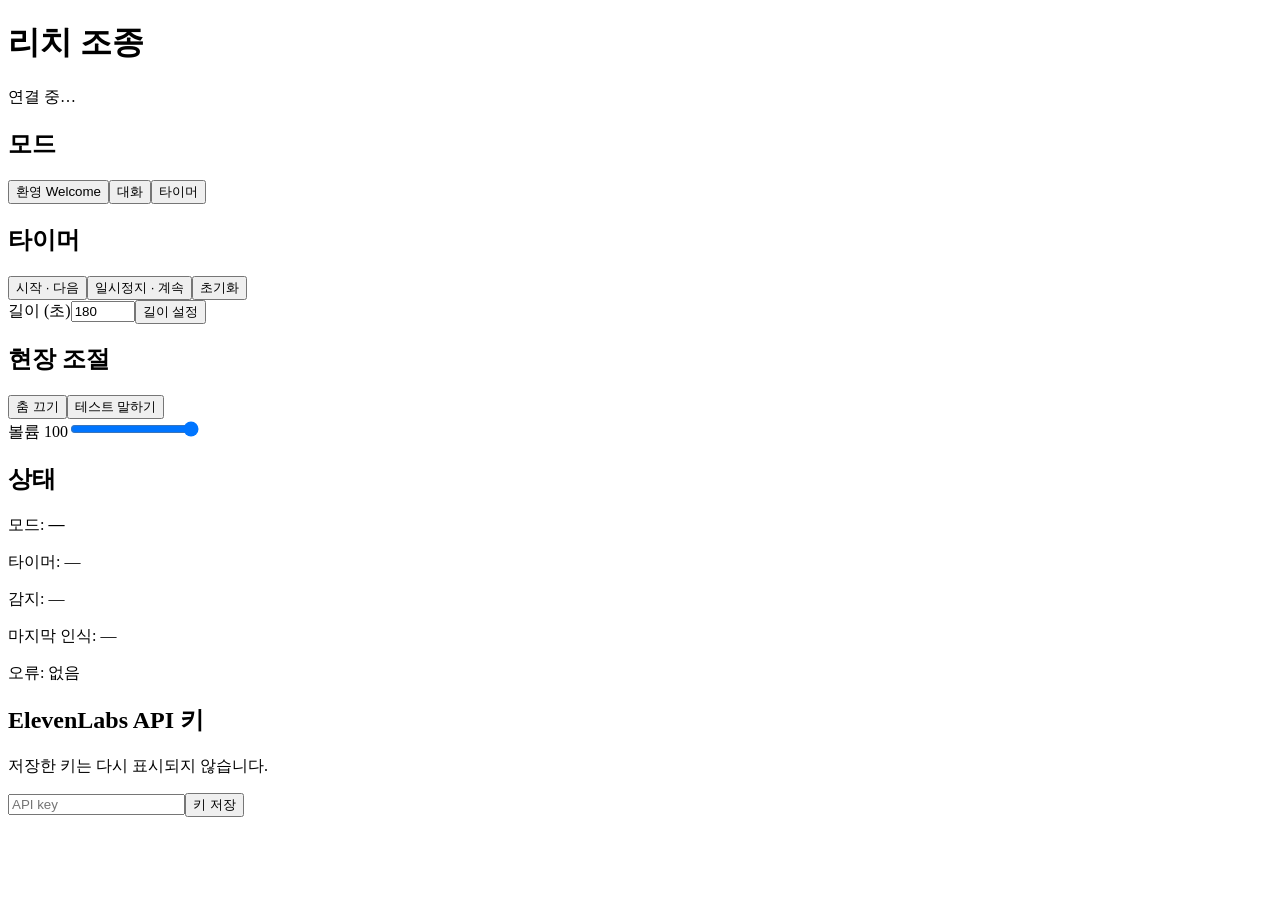
==== apps/riichi_app/riichi_app/static/index.html @ 0405dd36 "Package Riichi as on-robot Reachy Mini app Co-Authored-By: Claude Opus 5.5 <noreply@anthropic.com>" ====
<!doctype html><html lang="ko"><head><meta charset="utf-8"><meta name="viewport" content="width=device-width,initial-scale=1"><title>리치 조종</title><link rel="stylesheet" href="/static/style.css"></head><body><main>
<h1>리치 조종</h1><p id="connection">연결 중…</p>
<section><h2>모드</h2><div class="grid"><button onclick="send('welcome')">환영 Welcome</button><button onclick="send('conversation')">대화</button><button onclick="send('timer')">타이머</button></div></section>
<section><h2>타이머 <span id="remaining"></span></h2><div class="grid"><button onclick="send('start_next')">시작 · 다음</button><button onclick="send('pause')">일시정지 · 계속</button><button onclick="send('reset')">초기화</button></div><label>길이 (초)<input id="length" type="number" min="1" max="3600" value="180"></label><button onclick="send('length',Number(document.getElementById('length').value))">길이 설정</button></section>
<section><h2>현장 조절</h2><div class="grid"><button id="dance" onclick="toggleDance()">춤 끄기</button><button onclick="send('test')">테스트 말하기</button></div><label>볼륨 <span id="volnum">100</span><input id="volume" type="range" min="0" max="100" value="100" oninput="document.getElementById('volnum').textContent=this.value" onchange="send('volume',Number(this.value))"></label></section>
<section><h2>상태</h2><p>모드: <strong id="mode">—</strong></p><p>타이머: <span id="timer_state">—</span></p><p>감지: <span id="tracking">—</span></p><p>마지막 인식: <span id="transcript">—</span></p><p class="error">오류: <span id="error">없음</span></p></section>
<section><h2>ElevenLabs API 키</h2><p>저장한 키는 다시 표시되지 않습니다.</p><input id="key" type="password" autocomplete="off" placeholder="API key"><button onclick="saveKey()">키 저장</button><p id="key_status"></p></section>
</main><script src="/static/main.js"></script></body></html>
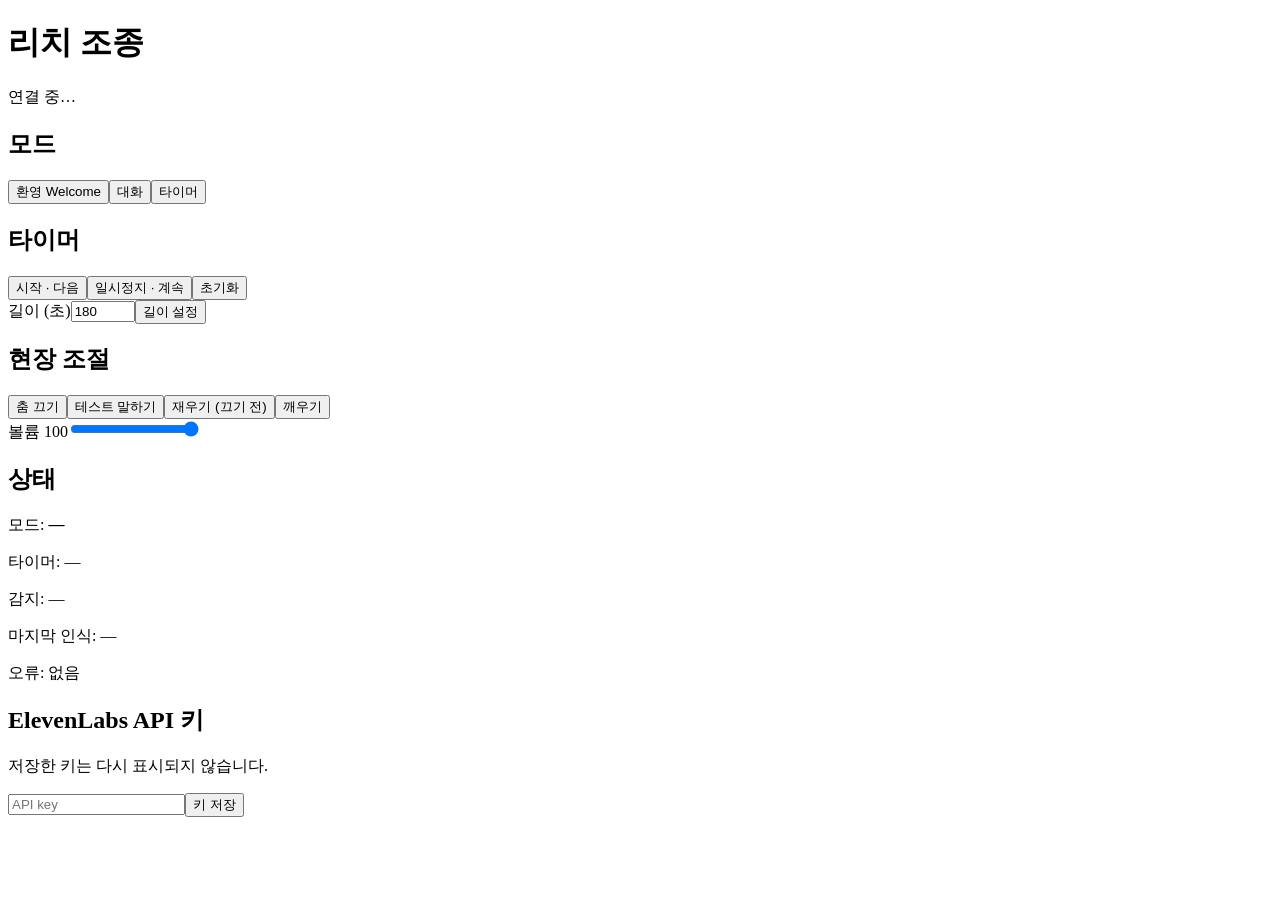
==== commit eafcf021: "Sleep/wake buttons on the control page; GitHub Action deploys app to HF Space Co-Authored-By: Claude" ====
--- a/apps/riichi_app/riichi_app/static/index.html
+++ b/apps/riichi_app/riichi_app/static/index.html
@@ -2,7 +2,7 @@
 <h1>리치 조종</h1><p id="connection">연결 중…</p>
 <section><h2>모드</h2><div class="grid"><button onclick="send('welcome')">환영 Welcome</button><button onclick="send('conversation')">대화</button><button onclick="send('timer')">타이머</button></div></section>
 <section><h2>타이머 <span id="remaining"></span></h2><div class="grid"><button onclick="send('start_next')">시작 · 다음</button><button onclick="send('pause')">일시정지 · 계속</button><button onclick="send('reset')">초기화</button></div><label>길이 (초)<input id="length" type="number" min="1" max="3600" value="180"></label><button onclick="send('length',Number(document.getElementById('length').value))">길이 설정</button></section>
-<section><h2>현장 조절</h2><div class="grid"><button id="dance" onclick="toggleDance()">춤 끄기</button><button onclick="send('test')">테스트 말하기</button></div><label>볼륨 <span id="volnum">100</span><input id="volume" type="range" min="0" max="100" value="100" oninput="document.getElementById('volnum').textContent=this.value" onchange="send('volume',Number(this.value))"></label></section>
+<section><h2>현장 조절</h2><div class="grid"><button id="dance" onclick="toggleDance()">춤 끄기</button><button onclick="send('test')">테스트 말하기</button><button onclick="send('sleep')">재우기 (끄기 전)</button><button onclick="send('wake')">깨우기</button></div><label>볼륨 <span id="volnum">100</span><input id="volume" type="range" min="0" max="100" value="100" oninput="document.getElementById('volnum').textContent=this.value" onchange="send('volume',Number(this.value))"></label></section>
 <section><h2>상태</h2><p>모드: <strong id="mode">—</strong></p><p>타이머: <span id="timer_state">—</span></p><p>감지: <span id="tracking">—</span></p><p>마지막 인식: <span id="transcript">—</span></p><p class="error">오류: <span id="error">없음</span></p></section>
 <section><h2>ElevenLabs API 키</h2><p>저장한 키는 다시 표시되지 않습니다.</p><input id="key" type="password" autocomplete="off" placeholder="API key"><button onclick="saveKey()">키 저장</button><p id="key_status"></p></section>
 </main><script src="/static/main.js"></script></body></html>
